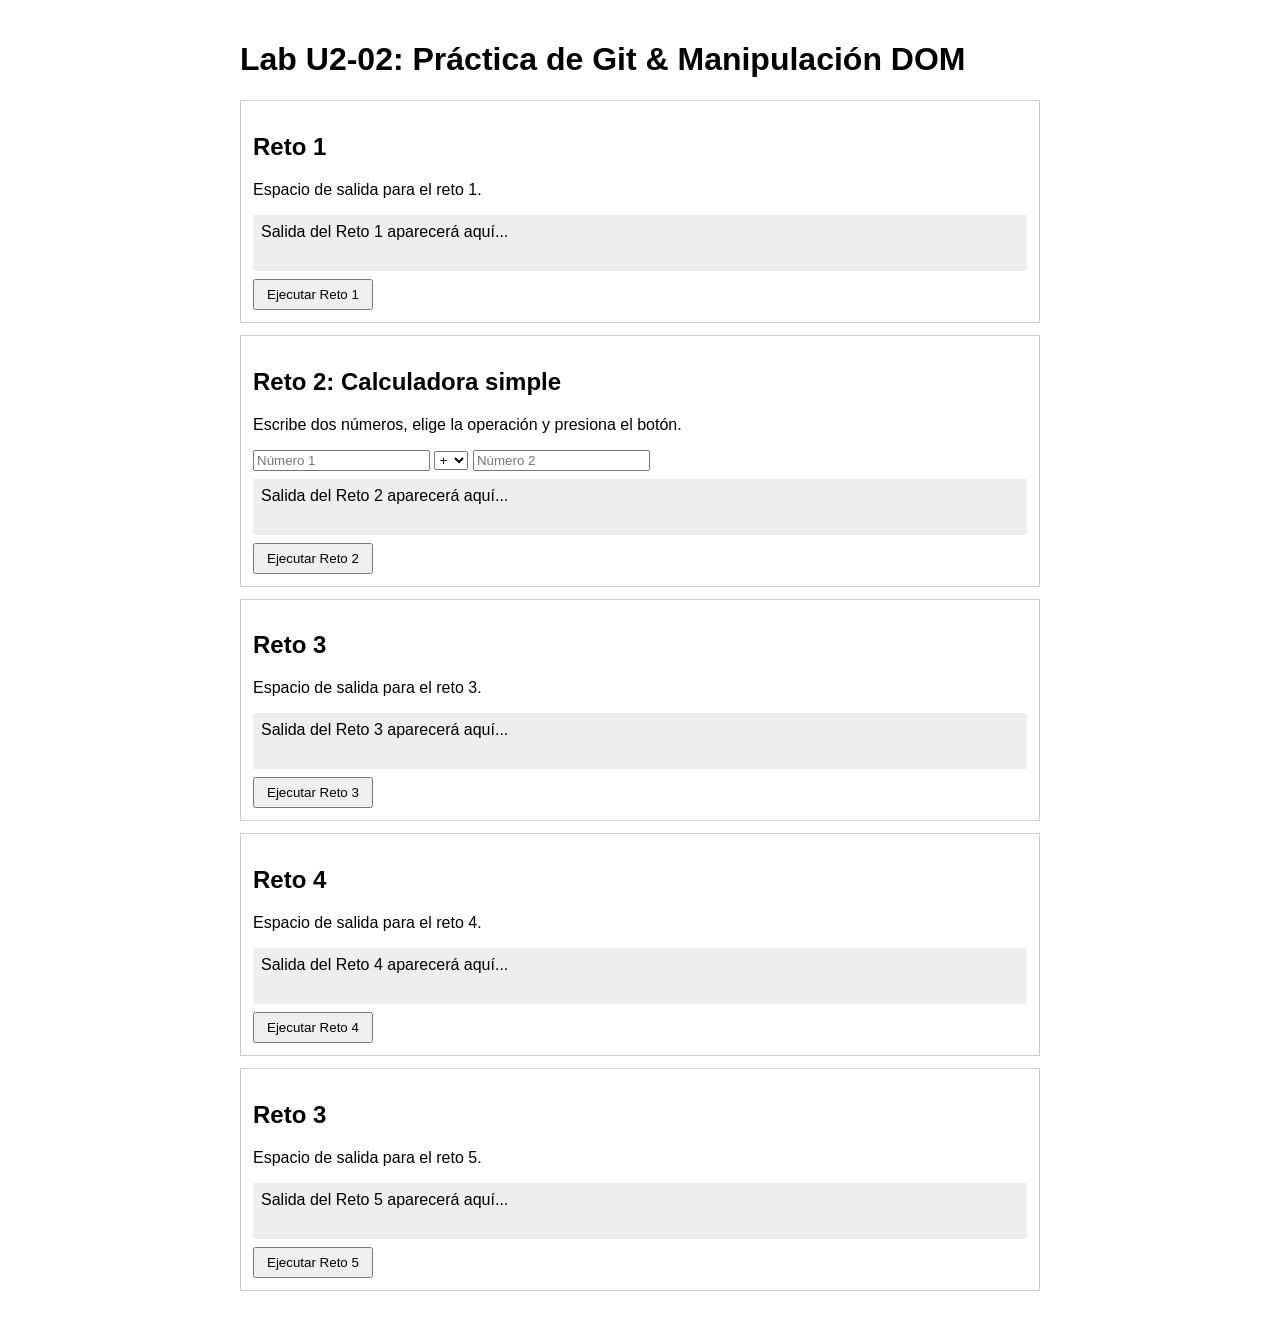
==== index.html @ 9565fed1 "Merge fd1b41a8173a43033ade3a9ca8edae19f249fbb9 into 412a941a6592d6efe7dd60e93189968a139754ee" ====
<!DOCTYPE html>
<html lang="es">
<head>
  <meta charset="UTF-8" />
  <meta name="viewport" content="width=device-width, initial-scale=1.0" />
  <title>Lab U2-02 - Práctica de Git & Retos DOM</title>
  <link rel="stylesheet" href="styles.css" />
</head>
<body>
  <header>
    <h1>Lab U2-02: Práctica de Git & Manipulación DOM</h1>
  </header>

  <main class="container">
    <!-- Reto 1 -->
    <section class="card" id="reto-1">
      <h2>Reto 1</h2>
      <p class="description">Espacio de salida para el reto 1.</p>
      <div class="output-box" id="salida-reto-1">
        Salida del Reto 1 aparecerá aquí...
      </div>
      <button type="button" id="btn-reto-1">Ejecutar Reto 1</button>
    </section>

    <!-- Reto 2 -->
    <section class="card" id="reto-2">
      <h2>Reto 2: Calculadora simple</h2>
      <p class="description">Escribe dos números, elige la operación y presiona el botón.</p>
      <input type="number" id="reto2-num1" placeholder="Número 1">
      <select id="reto2-op">
        <option value="+">+</option>
        <option value="-">-</option>
        <option value="*">*</option>
        <option value="/">/</option>
        <option value="%">%</option>
      </select>
      <input type="number" id="reto2-num2" placeholder="Número 2">
      <div class="output-box" id="salida-reto-2">
        Salida del Reto 2 aparecerá aquí...
      </div>
      <button type="button" id="btn-reto-2">Ejecutar Reto 2</button>

      <script>
        // RETO 2: Calculadora simple (Abril Saro Arteaga)
        function calcular(a, b, simbolo) {
          if (typeof a !== "number" || typeof b !== "number" || isNaN(a) || isNaN(b)) {
            return null;
          }
          switch (simbolo) {
            case "+": return a + b;
            case "-": return a - b;
            case "*": return a * b;
            case "/": return b === 0 ? null : a / b;
            case "%": return b === 0 ? null : a % b;
            default:  return null;
          }
        }

        document.getElementById("btn-reto-2").addEventListener("click", () => {
          const a = document.getElementById("reto2-num1").valueAsNumber;
          const b = document.getElementById("reto2-num2").valueAsNumber;
          const simbolo = document.getElementById("reto2-op").value;
          const resultado = calcular(a, b, simbolo);

          document.getElementById("salida-reto-2").textContent =
            resultado === null
              ? "Resultado: null (operación no válida)"
              : a + " " + simbolo + " " + b + " = " + resultado;
        });
      </script>
    </section>

    <!-- Reto 3 -->
    <section class="card" id="reto-3">
      <h2>Reto 3</h2>
      <p class="description">Espacio de salida para el reto 3.</p>
      <div class="output-box" id="salida-reto-3">
        Salida del Reto 3 aparecerá aquí...
      </div>
      <button type="button" id="btn-reto-3">Ejecutar Reto 3</button>
    </section>

    <!-- Reto 4 -->
    <section class="card" id="reto-4">
      <h2>Reto 4</h2>
      <p class="description">Espacio de salida para el reto 4.</p>
      <div class="output-box" id="salida-reto-4">
        Salida del Reto 4 aparecerá aquí...
      </div>
      <button type="button" id="btn-reto-4">Ejecutar Reto 4</button>
    </section>

       <!-- Reto 5 -->
    <section class="card" id="reto-3">
      <h2>Reto 3</h2>
      <p class="description">Espacio de salida para el reto 5.</p>
      <div class="output-box" id="salida-reto-3">
        Salida del Reto 5 aparecerá aquí...
      </div>
      <button type="button" id="btn-reto-3">Ejecutar Reto 5</button>
    </section>
  </main>

  <script src="app.js"></script>
</body>
</html>
---- styles.css ----
body {
  font-family: sans-serif;
  padding: 20px;
  max-width: 800px;
  margin: 0 auto;
}

.card {
  border: 1px solid #ccc;
  padding: 12px;
  margin-bottom: 12px;
}

.output-box {
  background: #eee;
  padding: 8px;
  min-height: 40px;
  margin: 8px 0;
}

button {
  cursor: pointer;
  padding: 6px 12px;
}
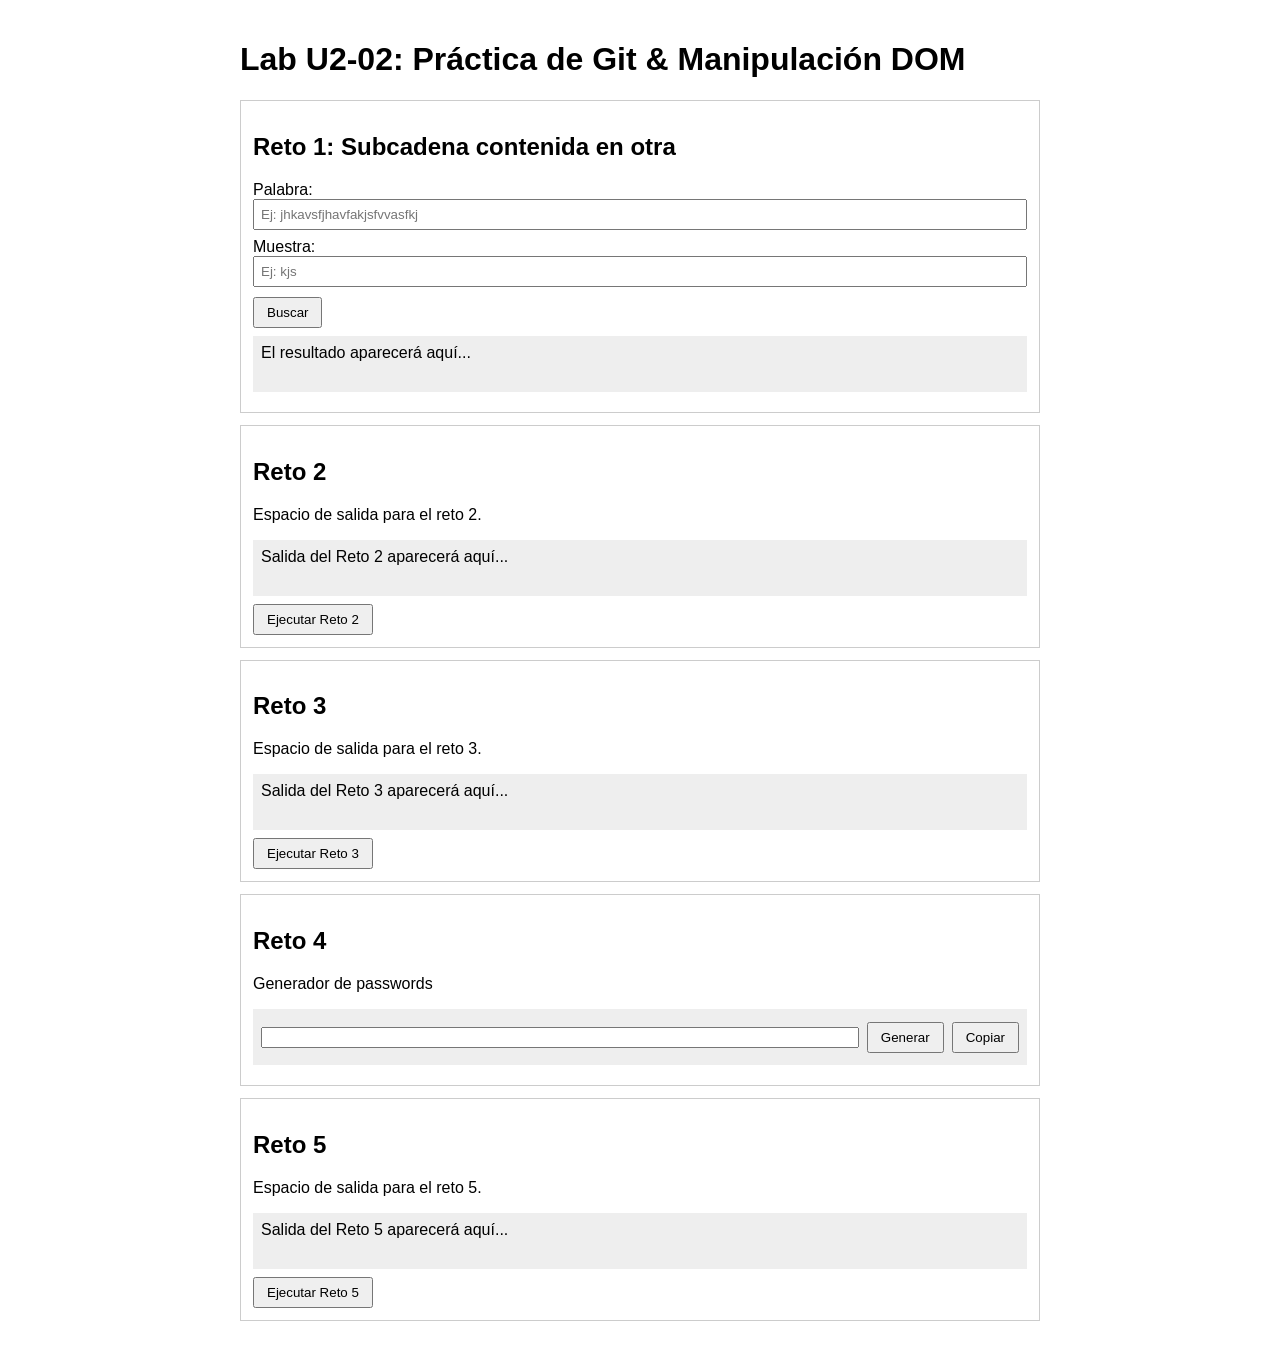
==== commit 5f53f316: "feat(Test): integrate Reto 1 (Uriel), Reto 4 (Manuel) and add space for Reto 5" ====
--- a/index.html
+++ b/index.html
@@ -12,62 +12,33 @@
   </header>
 
   <main class="container">
-    <!-- Reto 1 -->
+    <!-- Reto 1: Uriel Flores -->
     <section class="card" id="reto-1">
-      <h2>Reto 1</h2>
-      <p class="description">Espacio de salida para el reto 1.</p>
+      <h2>Reto 1: Subcadena contenida en otra</h2>
+      <div style="display: flex; flex-direction: column; gap: 8px; margin: 10px 0;">
+        <label>
+          Palabra:
+          <input type="text" id="input-palabra-1" placeholder="Ej: jhkavsfjhavfakjsfvvasfkj" style="width: 100%; padding: 6px; box-sizing: border-box;" />
+        </label>
+        <label>
+          Muestra:
+          <input type="text" id="input-muestra-1" placeholder="Ej: kjs" style="width: 100%; padding: 6px; box-sizing: border-box;" />
+        </label>
+      </div>
+      <button type="button" id="btn-reto-1">Buscar</button>
       <div class="output-box" id="salida-reto-1">
-        Salida del Reto 1 aparecerá aquí...
+        El resultado aparecerá aquí...
       </div>
-      <button type="button" id="btn-reto-1">Ejecutar Reto 1</button>
     </section>
 
     <!-- Reto 2 -->
     <section class="card" id="reto-2">
-      <h2>Reto 2: Calculadora simple</h2>
-      <p class="description">Escribe dos números, elige la operación y presiona el botón.</p>
-      <input type="number" id="reto2-num1" placeholder="Número 1">
-      <select id="reto2-op">
-        <option value="+">+</option>
-        <option value="-">-</option>
-        <option value="*">*</option>
-        <option value="/">/</option>
-        <option value="%">%</option>
-      </select>
-      <input type="number" id="reto2-num2" placeholder="Número 2">
+      <h2>Reto 2</h2>
+      <p class="description">Espacio de salida para el reto 2.</p>
       <div class="output-box" id="salida-reto-2">
         Salida del Reto 2 aparecerá aquí...
       </div>
       <button type="button" id="btn-reto-2">Ejecutar Reto 2</button>
-
-      <script>
-        // RETO 2: Calculadora simple (Abril Saro Arteaga)
-        function calcular(a, b, simbolo) {
-          if (typeof a !== "number" || typeof b !== "number" || isNaN(a) || isNaN(b)) {
-            return null;
-          }
-          switch (simbolo) {
-            case "+": return a + b;
-            case "-": return a - b;
-            case "*": return a * b;
-            case "/": return b === 0 ? null : a / b;
-            case "%": return b === 0 ? null : a % b;
-            default:  return null;
-          }
-        }
-
-        document.getElementById("btn-reto-2").addEventListener("click", () => {
-          const a = document.getElementById("reto2-num1").valueAsNumber;
-          const b = document.getElementById("reto2-num2").valueAsNumber;
-          const simbolo = document.getElementById("reto2-op").value;
-          const resultado = calcular(a, b, simbolo);
-
-          document.getElementById("salida-reto-2").textContent =
-            resultado === null
-              ? "Resultado: null (operación no válida)"
-              : a + " " + simbolo + " " + b + " = " + resultado;
-        });
-      </script>
     </section>
 
     <!-- Reto 3 -->
@@ -82,25 +53,28 @@
 
     <!-- Reto 4 -->
     <section class="card" id="reto-4">
-      <h2>Reto 4</h2>
-      <p class="description">Espacio de salida para el reto 4.</p>
-      <div class="output-box" id="salida-reto-4">
-        Salida del Reto 4 aparecerá aquí...
-      </div>
-      <button type="button" id="btn-reto-4">Ejecutar Reto 4</button>
+        <h2>Reto 4</h2>
+        <p class="description">Generador de passwords</p>
+        <div class="output-box" id="salida-reto-4" style="display: flex; align-items: center; gap: 8px; flex: 1;">
+            <input type="text" id="input-pass" style="width: 100%;"/>
+            <button type="button" id="btn-generate">Generar</button>
+            <button type="button" id="btn-copy">Copiar</button>
+        </div>
     </section>
 
-       <!-- Reto 5 -->
-    <section class="card" id="reto-3">
-      <h2>Reto 3</h2>
+    <!-- Reto 5 -->
+    <section class="card" id="reto-5">
+      <h2>Reto 5</h2>
       <p class="description">Espacio de salida para el reto 5.</p>
-      <div class="output-box" id="salida-reto-3">
+      <div class="output-box" id="salida-reto-5">
         Salida del Reto 5 aparecerá aquí...
       </div>
-      <button type="button" id="btn-reto-3">Ejecutar Reto 5</button>
+      <button type="button" id="btn-reto-5">Ejecutar Reto 5</button>
     </section>
   </main>
 
-  <script src="app.js"></script>
+  <!-- Scripts de los retos integrados -->
+  <script src="Menor Subcadena.js"></script>
+  <script src="generador-passwords.js"></script>
 </body>
 </html>
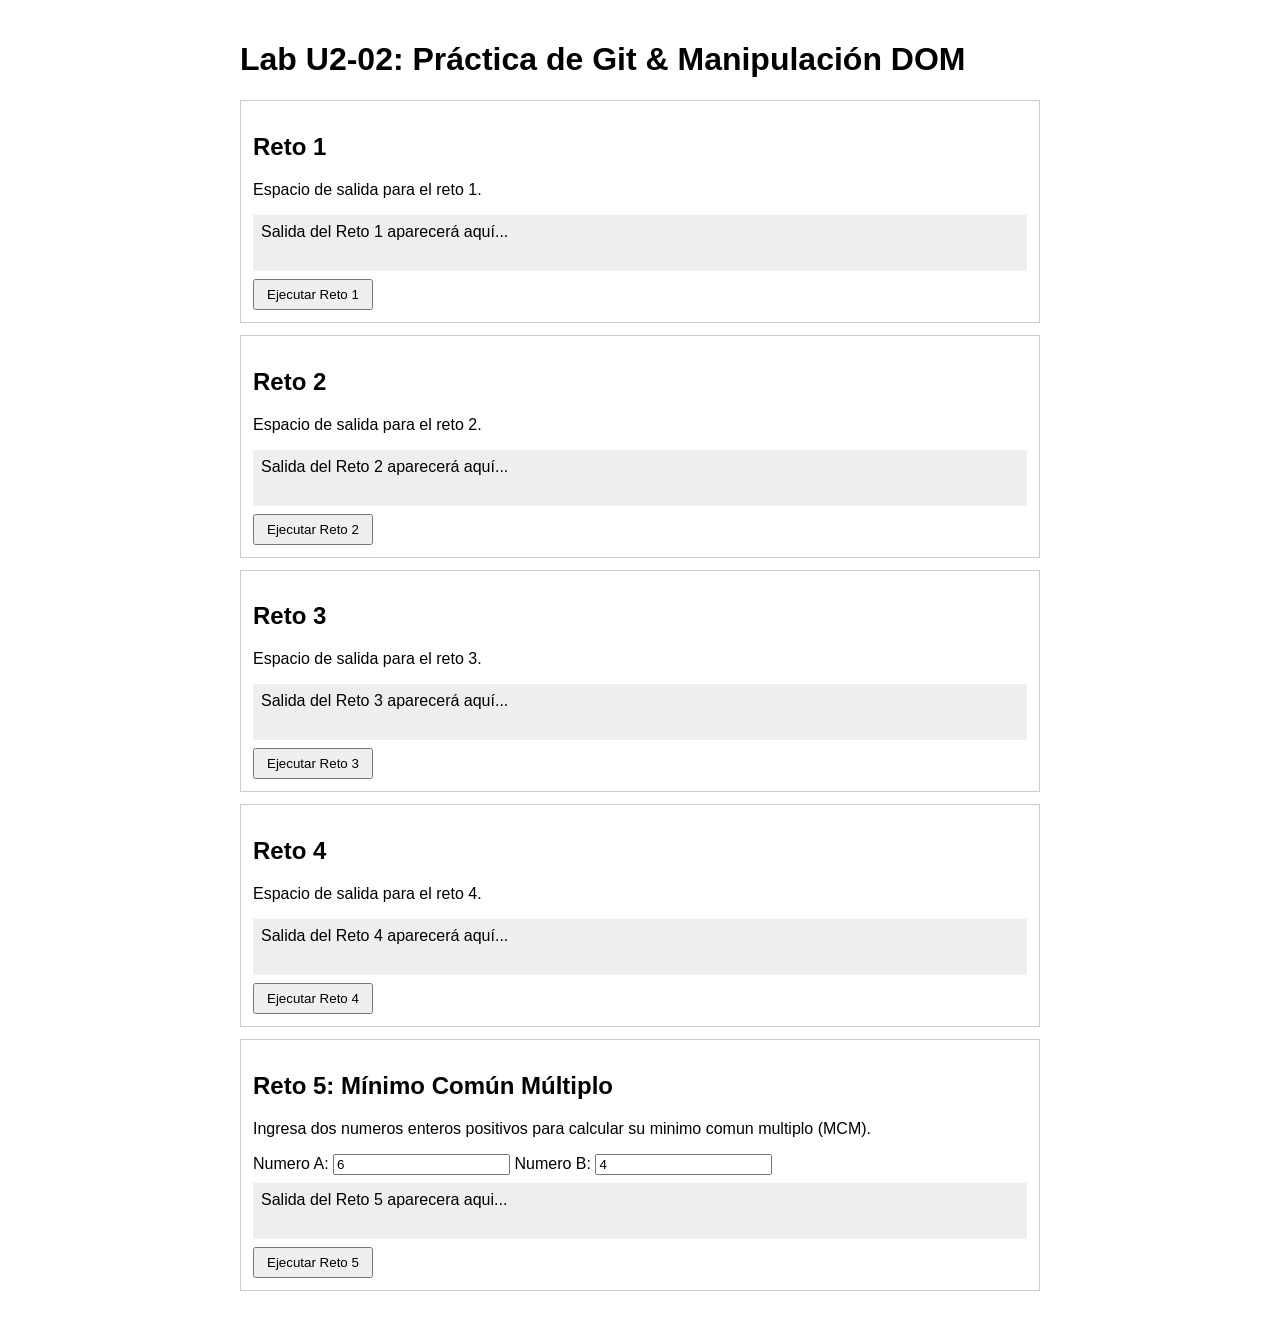
==== commit efe60a66: "reto 5 echo" ====
--- a/index.html
+++ b/index.html
@@ -12,23 +12,14 @@
   </header>
 
   <main class="container">
-    <!-- Reto 1: Uriel Flores -->
+    <!-- Reto 1 -->
     <section class="card" id="reto-1">
-      <h2>Reto 1: Subcadena contenida en otra</h2>
-      <div style="display: flex; flex-direction: column; gap: 8px; margin: 10px 0;">
-        <label>
-          Palabra:
-          <input type="text" id="input-palabra-1" placeholder="Ej: jhkavsfjhavfakjsfvvasfkj" style="width: 100%; padding: 6px; box-sizing: border-box;" />
-        </label>
-        <label>
-          Muestra:
-          <input type="text" id="input-muestra-1" placeholder="Ej: kjs" style="width: 100%; padding: 6px; box-sizing: border-box;" />
-        </label>
+      <h2>Reto 1</h2>
+      <p class="description">Espacio de salida para el reto 1.</p>
+      <div class="output-box" id="salida-reto-1">
+        Salida del Reto 1 aparecerá aquí...
       </div>
-      <button type="button" id="btn-reto-1">Buscar</button>
-      <div class="output-box" id="salida-reto-1">
-        El resultado aparecerá aquí...
-      </div>
+      <button type="button" id="btn-reto-1">Ejecutar Reto 1</button>
     </section>
 
     <!-- Reto 2 -->
@@ -53,28 +44,32 @@
 
     <!-- Reto 4 -->
     <section class="card" id="reto-4">
-        <h2>Reto 4</h2>
-        <p class="description">Generador de passwords</p>
-        <div class="output-box" id="salida-reto-4" style="display: flex; align-items: center; gap: 8px; flex: 1;">
-            <input type="text" id="input-pass" style="width: 100%;"/>
-            <button type="button" id="btn-generate">Generar</button>
-            <button type="button" id="btn-copy">Copiar</button>
-        </div>
+      <h2>Reto 4</h2>
+      <p class="description">Espacio de salida para el reto 4.</p>
+      <div class="output-box" id="salida-reto-4">
+        Salida del Reto 4 aparecerá aquí...
+      </div>
+      <button type="button" id="btn-reto-4">Ejecutar Reto 4</button>
     </section>
 
-    <!-- Reto 5 -->
+        <!-- Reto 5: Mínimo Común Múltiplo -->
     <section class="card" id="reto-5">
-      <h2>Reto 5</h2>
-      <p class="description">Espacio de salida para el reto 5.</p>
+      <h2>Reto 5: Mínimo Común Múltiplo</h2>
+      <p class="description">
+        Ingresa dos numeros enteros positivos para calcular su minimo comun multiplo (MCM).
+      </p>
+      <div class="inputs-reto-5">
+        <label>Numero A: <input type="number" id="num-a-reto-5" min="1" step="1" value="6" /></label>
+        <label>Numero B: <input type="number" id="num-b-reto-5" min="1" step="1" value="4" /></label>
+      </div>
       <div class="output-box" id="salida-reto-5">
-        Salida del Reto 5 aparecerá aquí...
+        Salida del Reto 5 aparecera aqui...
       </div>
       <button type="button" id="btn-reto-5">Ejecutar Reto 5</button>
     </section>
+
   </main>
 
-  <!-- Scripts de los retos integrados -->
-  <script src="Menor Subcadena.js"></script>
-  <script src="generador-passwords.js"></script>
+  <script src="app.js"></script>
 </body>
 </html>
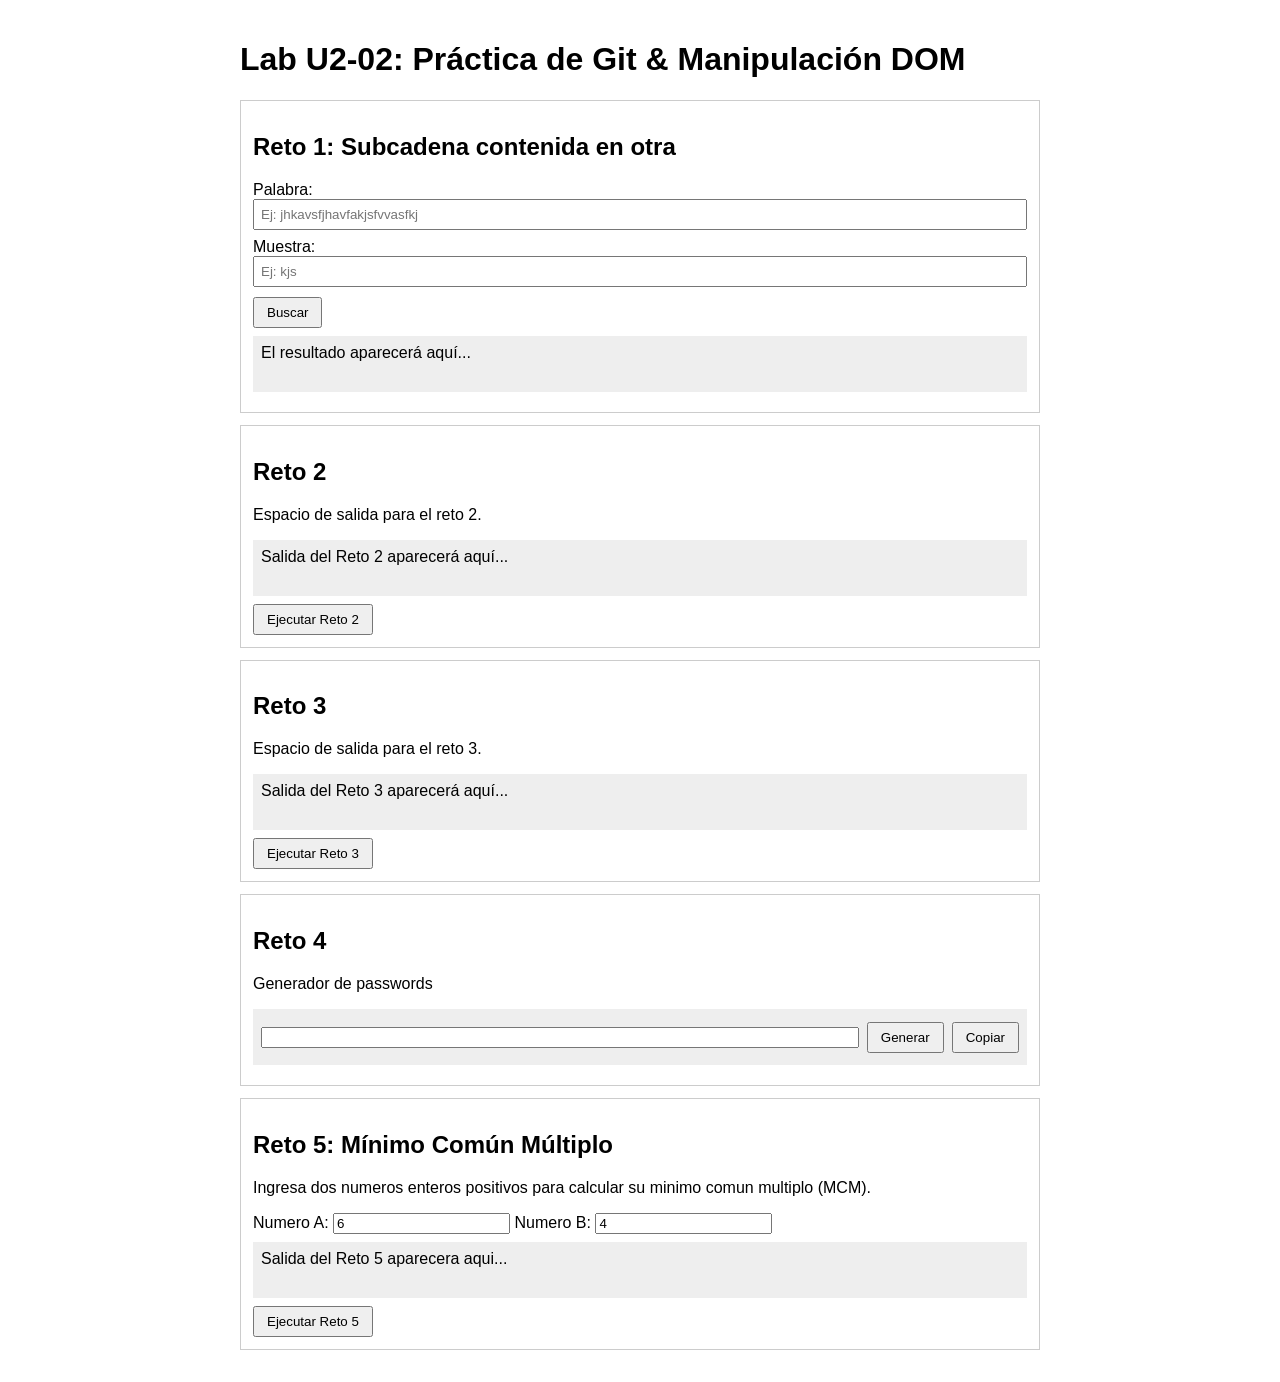
==== commit 7a7f6712: "feat(Test): integrate Reto 5 (Alexis), organize JS files into scripts/ directory" ====
--- a/index.html
+++ b/index.html
@@ -12,14 +12,23 @@
   </header>
 
   <main class="container">
-    <!-- Reto 1 -->
+    <!-- Reto 1: Uriel Flores -->
     <section class="card" id="reto-1">
-      <h2>Reto 1</h2>
-      <p class="description">Espacio de salida para el reto 1.</p>
+      <h2>Reto 1: Subcadena contenida en otra</h2>
+      <div style="display: flex; flex-direction: column; gap: 8px; margin: 10px 0;">
+        <label>
+          Palabra:
+          <input type="text" id="input-palabra-1" placeholder="Ej: jhkavsfjhavfakjsfvvasfkj" style="width: 100%; padding: 6px; box-sizing: border-box;" />
+        </label>
+        <label>
+          Muestra:
+          <input type="text" id="input-muestra-1" placeholder="Ej: kjs" style="width: 100%; padding: 6px; box-sizing: border-box;" />
+        </label>
+      </div>
+      <button type="button" id="btn-reto-1">Buscar</button>
       <div class="output-box" id="salida-reto-1">
-        Salida del Reto 1 aparecerá aquí...
+        El resultado aparecerá aquí...
       </div>
-      <button type="button" id="btn-reto-1">Ejecutar Reto 1</button>
     </section>
 
     <!-- Reto 2 -->
@@ -42,17 +51,18 @@
       <button type="button" id="btn-reto-3">Ejecutar Reto 3</button>
     </section>
 
-    <!-- Reto 4 -->
+    <!-- Reto 4: José Manuel Ramos -->
     <section class="card" id="reto-4">
-      <h2>Reto 4</h2>
-      <p class="description">Espacio de salida para el reto 4.</p>
-      <div class="output-box" id="salida-reto-4">
-        Salida del Reto 4 aparecerá aquí...
-      </div>
-      <button type="button" id="btn-reto-4">Ejecutar Reto 4</button>
+        <h2>Reto 4</h2>
+        <p class="description">Generador de passwords</p>
+        <div class="output-box" id="salida-reto-4" style="display: flex; align-items: center; gap: 8px; flex: 1;">
+            <input type="text" id="input-pass" style="width: 100%;"/>
+            <button type="button" id="btn-generate">Generar</button>
+            <button type="button" id="btn-copy">Copiar</button>
+        </div>
     </section>
 
-        <!-- Reto 5: Mínimo Común Múltiplo -->
+    <!-- Reto 5: Alexis Acosta -->
     <section class="card" id="reto-5">
       <h2>Reto 5: Mínimo Común Múltiplo</h2>
       <p class="description">
@@ -67,9 +77,11 @@
       </div>
       <button type="button" id="btn-reto-5">Ejecutar Reto 5</button>
     </section>
-
   </main>
 
-  <script src="app.js"></script>
+  <!-- Scripts organizados en la carpeta scripts/ -->
+  <script src="scripts/Menor Subcadena.js"></script>
+  <script src="scripts/generador-passwords.js"></script>
+  <script src="scripts/mcm.js"></script>
 </body>
 </html>
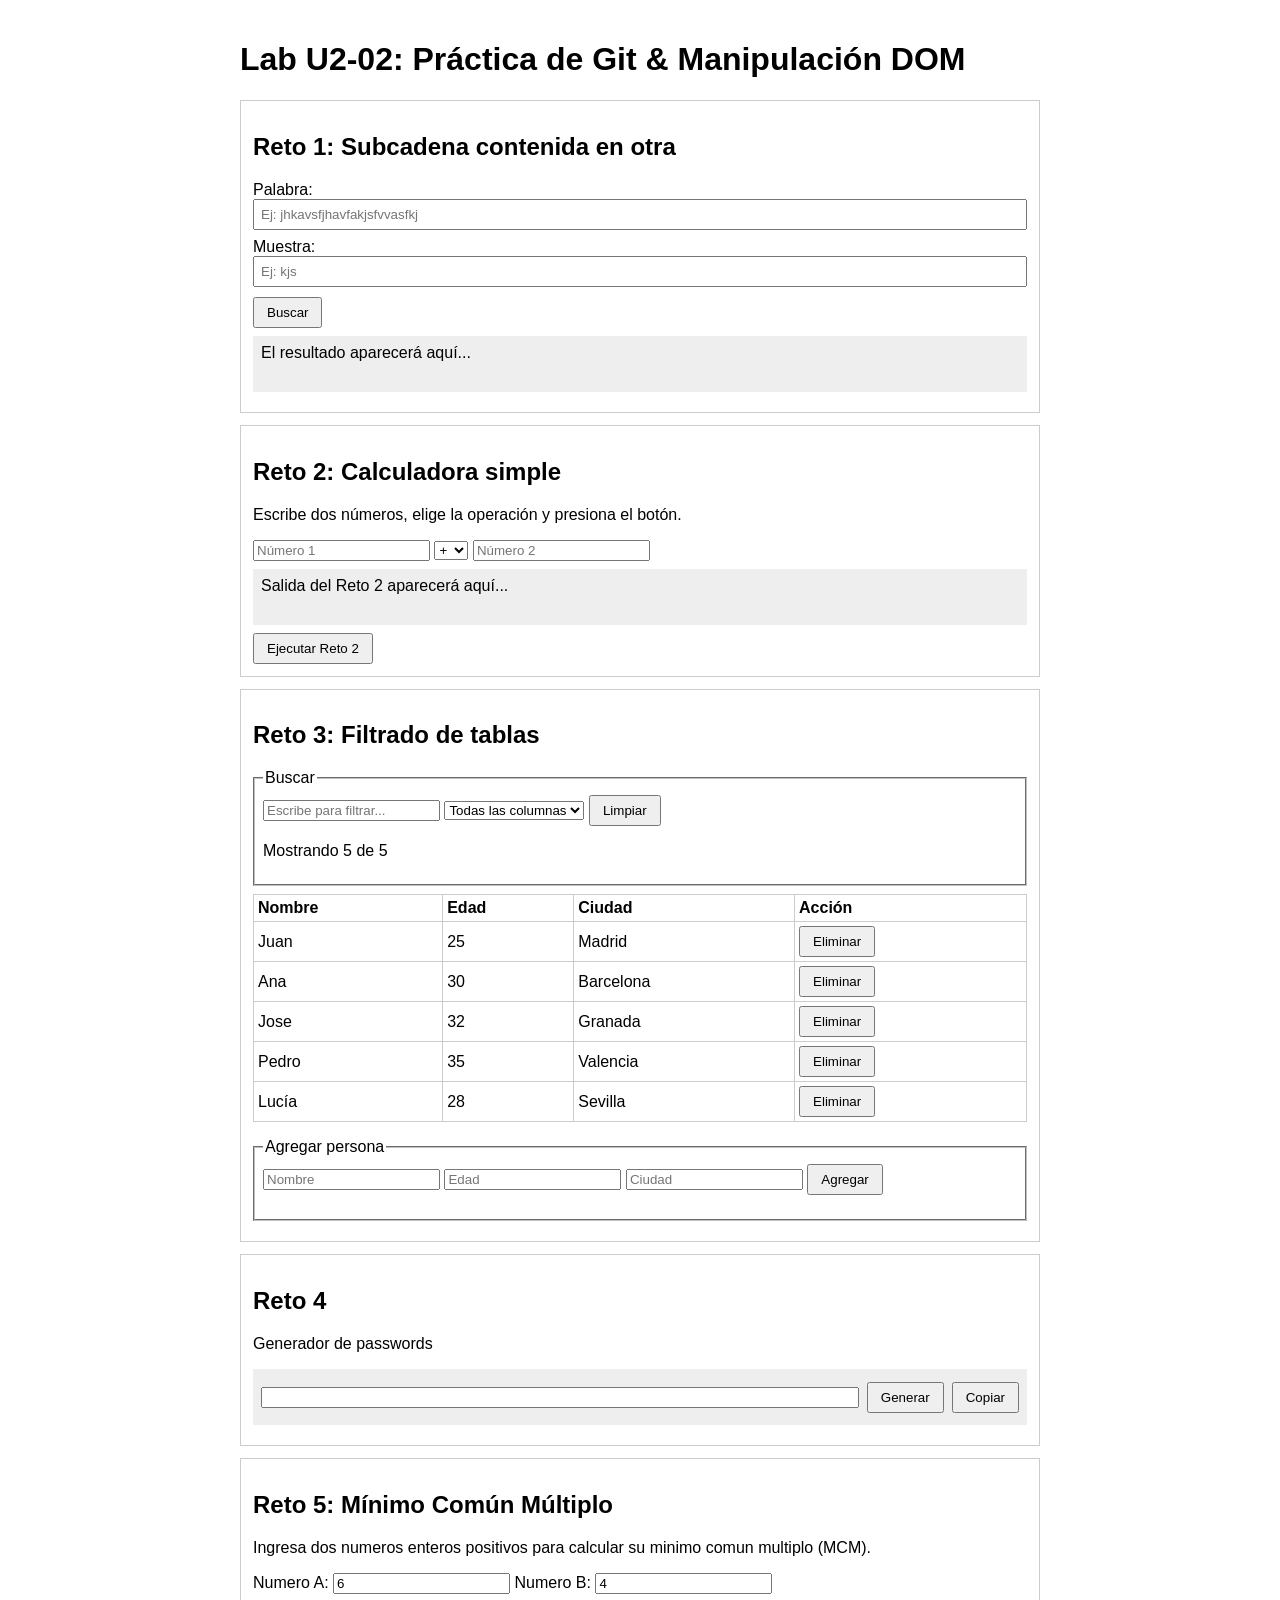
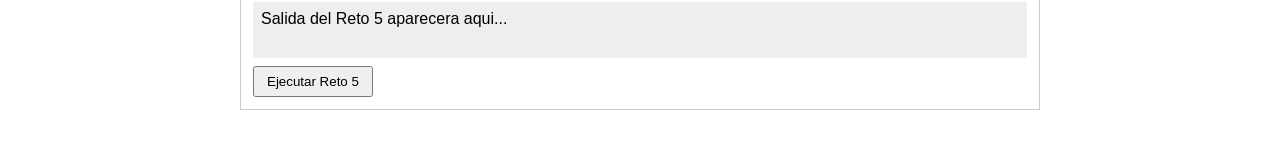
==== commit 1f107deb: "feat(Test): integrate Reto 2 (Abril) and Reto 3 (Natalia), completing all 5 challenges" ====
--- a/index.html
+++ b/index.html
@@ -5,6 +5,12 @@
   <meta name="viewport" content="width=device-width, initial-scale=1.0" />
   <title>Lab U2-02 - Práctica de Git & Retos DOM</title>
   <link rel="stylesheet" href="styles.css" />
+  <style>
+    /* Estilos mínimos para la tabla del reto 3 sin romper nada */
+    table { border-collapse: collapse; width: 100%; margin-top: 8px; }
+    th, td { border: 1px solid #ccc; padding: 4px; text-align: left; }
+    fieldset { margin: 8px 0; padding: 8px; }
+  </style>
 </head>
 <body>
   <header>
@@ -31,24 +37,57 @@
       </div>
     </section>
 
-    <!-- Reto 2 -->
+    <!-- Reto 2: Abril Saro Arteaga -->
     <section class="card" id="reto-2">
-      <h2>Reto 2</h2>
-      <p class="description">Espacio de salida para el reto 2.</p>
+      <h2>Reto 2: Calculadora simple</h2>
+      <p class="description">Escribe dos números, elige la operación y presiona el botón.</p>
+      <input type="number" id="reto2-num1" placeholder="Número 1">
+      <select id="reto2-op">
+        <option value="+">+</option>
+        <option value="-">-</option>
+        <option value="*">*</option>
+        <option value="/">/</option>
+        <option value="%">%</option>
+      </select>
+      <input type="number" id="reto2-num2" placeholder="Número 2">
       <div class="output-box" id="salida-reto-2">
         Salida del Reto 2 aparecerá aquí...
       </div>
       <button type="button" id="btn-reto-2">Ejecutar Reto 2</button>
     </section>
 
-    <!-- Reto 3 -->
+    <!-- Reto 3: Natalia Jaquelin Sánchez Morales -->
     <section class="card" id="reto-3">
-      <h2>Reto 3</h2>
-      <p class="description">Espacio de salida para el reto 3.</p>
-      <div class="output-box" id="salida-reto-3">
-        Salida del Reto 3 aparecerá aquí...
-      </div>
-      <button type="button" id="btn-reto-3">Ejecutar Reto 3</button>
+      <h2>Reto 3: Filtrado de tablas</h2>
+      <fieldset>
+        <legend>Buscar</legend>
+        <input type="text" id="filtro" placeholder="Escribe para filtrar...">
+        <select id="columna">
+          <option value="-1">Todas las columnas</option>
+          <option value="0">Nombre</option>
+          <option value="1">Edad</option>
+          <option value="2">Ciudad</option>
+        </select>
+        <button type="button" id="limpiar">Limpiar</button>
+        <p id="contador"></p>
+      </fieldset>
+
+      <table id="tabla">
+        <thead>
+          <tr><th>Nombre</th><th>Edad</th><th>Ciudad</th><th>Acción</th></tr>
+        </thead>
+        <tbody></tbody>
+      </table>
+      <p id="mensaje"><b></b></p>
+
+      <fieldset>
+        <legend>Agregar persona</legend>
+        <input type="text" id="nNombre" placeholder="Nombre">
+        <input type="number" id="nEdad" placeholder="Edad" min="1">
+        <input type="text" id="nCiudad" placeholder="Ciudad">
+        <button type="button" id="agregar">Agregar</button>
+        <p id="error"></p>
+      </fieldset>
     </section>
 
     <!-- Reto 4: José Manuel Ramos -->
@@ -81,6 +120,8 @@
 
   <!-- Scripts organizados en la carpeta scripts/ -->
   <script src="scripts/Menor Subcadena.js"></script>
+  <script src="scripts/calculadora.js"></script>
+  <script src="scripts/filtrar-tabla.js"></script>
   <script src="scripts/generador-passwords.js"></script>
   <script src="scripts/mcm.js"></script>
 </body>
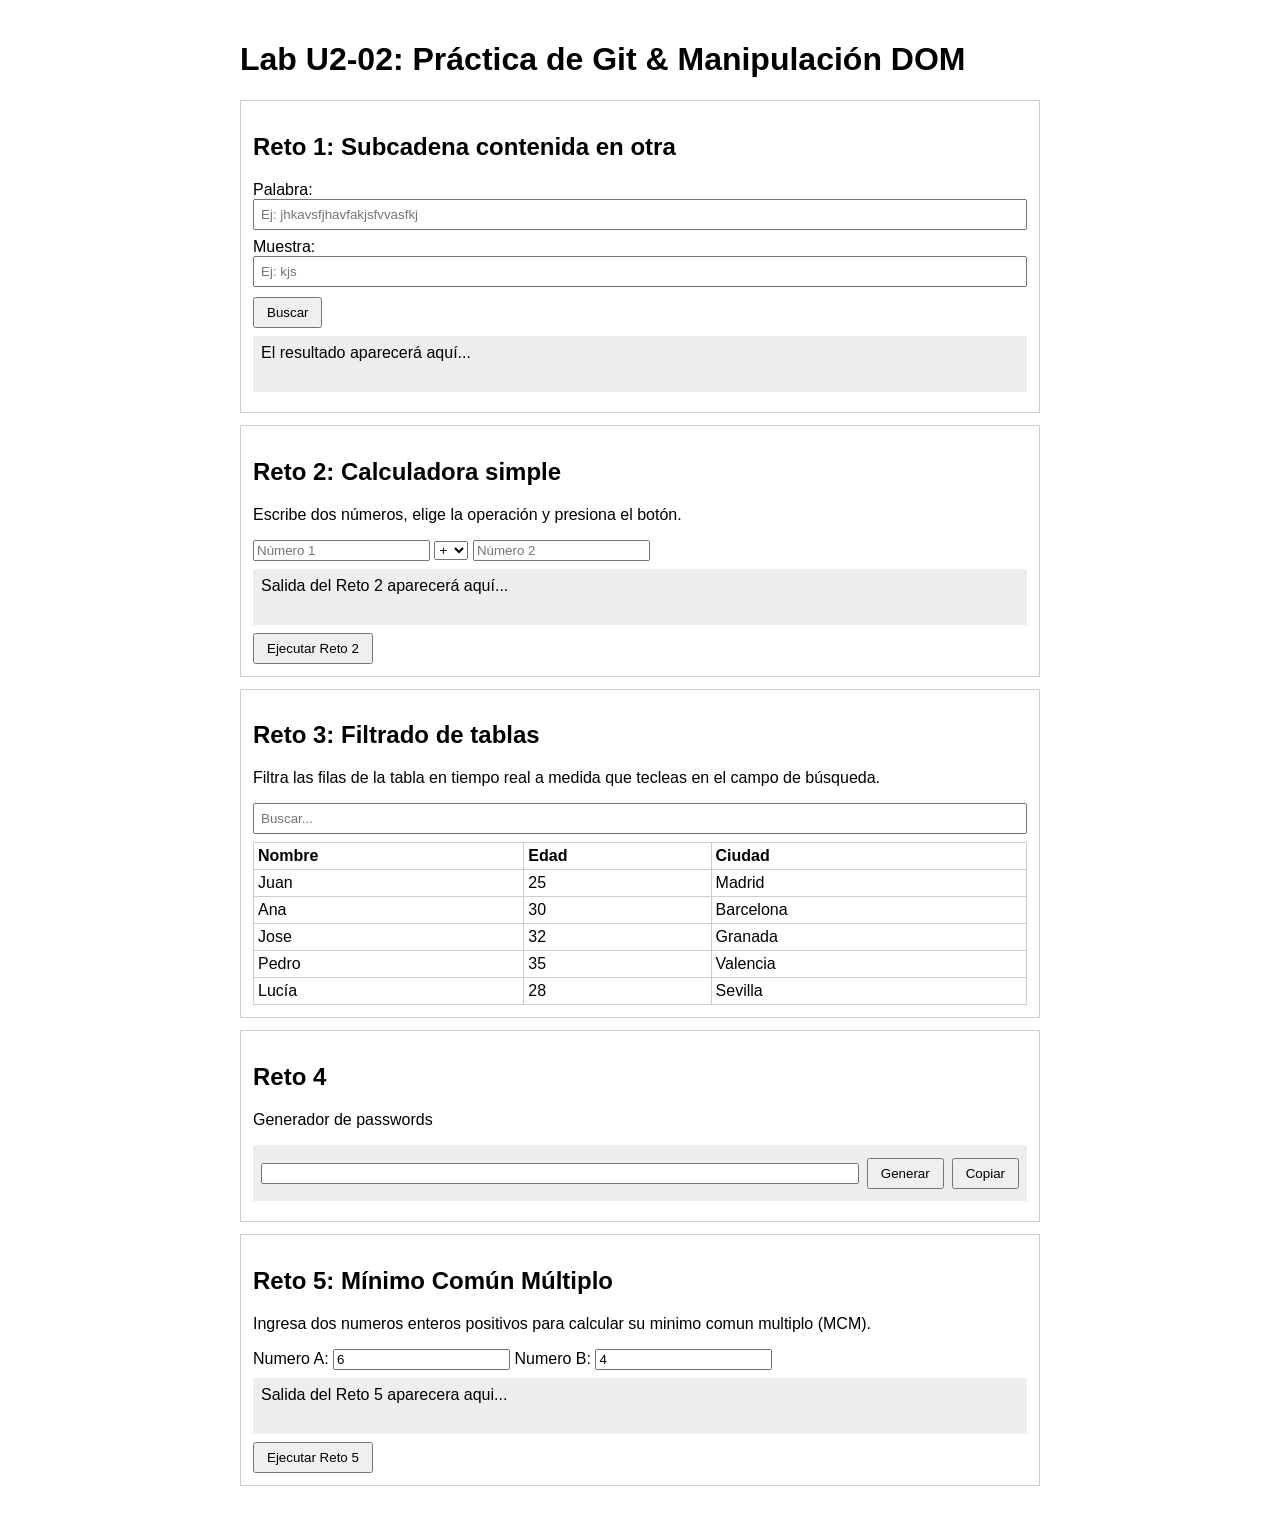
==== commit 0d078fcf: "feat(Test): implement clean filterTable() function and static table structure for Reto 3" ====
--- a/index.html
+++ b/index.html
@@ -59,35 +59,28 @@
     <!-- Reto 3: Natalia Jaquelin Sánchez Morales -->
     <section class="card" id="reto-3">
       <h2>Reto 3: Filtrado de tablas</h2>
-      <fieldset>
-        <legend>Buscar</legend>
-        <input type="text" id="filtro" placeholder="Escribe para filtrar...">
-        <select id="columna">
-          <option value="-1">Todas las columnas</option>
-          <option value="0">Nombre</option>
-          <option value="1">Edad</option>
-          <option value="2">Ciudad</option>
-        </select>
-        <button type="button" id="limpiar">Limpiar</button>
-        <p id="contador"></p>
-      </fieldset>
+      <p class="description">Filtra las filas de la tabla en tiempo real a medida que tecleas en el campo de búsqueda.</p>
+      
+      <div style="margin: 8px 0;">
+        <input type="text" id="filtro" placeholder="Buscar..." style="width: 100%; padding: 6px; box-sizing: border-box;">
+      </div>
 
       <table id="tabla">
         <thead>
-          <tr><th>Nombre</th><th>Edad</th><th>Ciudad</th><th>Acción</th></tr>
+          <tr>
+            <th>Nombre</th>
+            <th>Edad</th>
+            <th>Ciudad</th>
+          </tr>
         </thead>
-        <tbody></tbody>
+        <tbody>
+          <tr><td>Juan</td><td>25</td><td>Madrid</td></tr>
+          <tr><td>Ana</td><td>30</td><td>Barcelona</td></tr>
+          <tr><td>Jose</td><td>32</td><td>Granada</td></tr>
+          <tr><td>Pedro</td><td>35</td><td>Valencia</td></tr>
+          <tr><td>Lucía</td><td>28</td><td>Sevilla</td></tr>
+        </tbody>
       </table>
-      <p id="mensaje"><b></b></p>
-
-      <fieldset>
-        <legend>Agregar persona</legend>
-        <input type="text" id="nNombre" placeholder="Nombre">
-        <input type="number" id="nEdad" placeholder="Edad" min="1">
-        <input type="text" id="nCiudad" placeholder="Ciudad">
-        <button type="button" id="agregar">Agregar</button>
-        <p id="error"></p>
-      </fieldset>
     </section>
 
     <!-- Reto 4: José Manuel Ramos -->
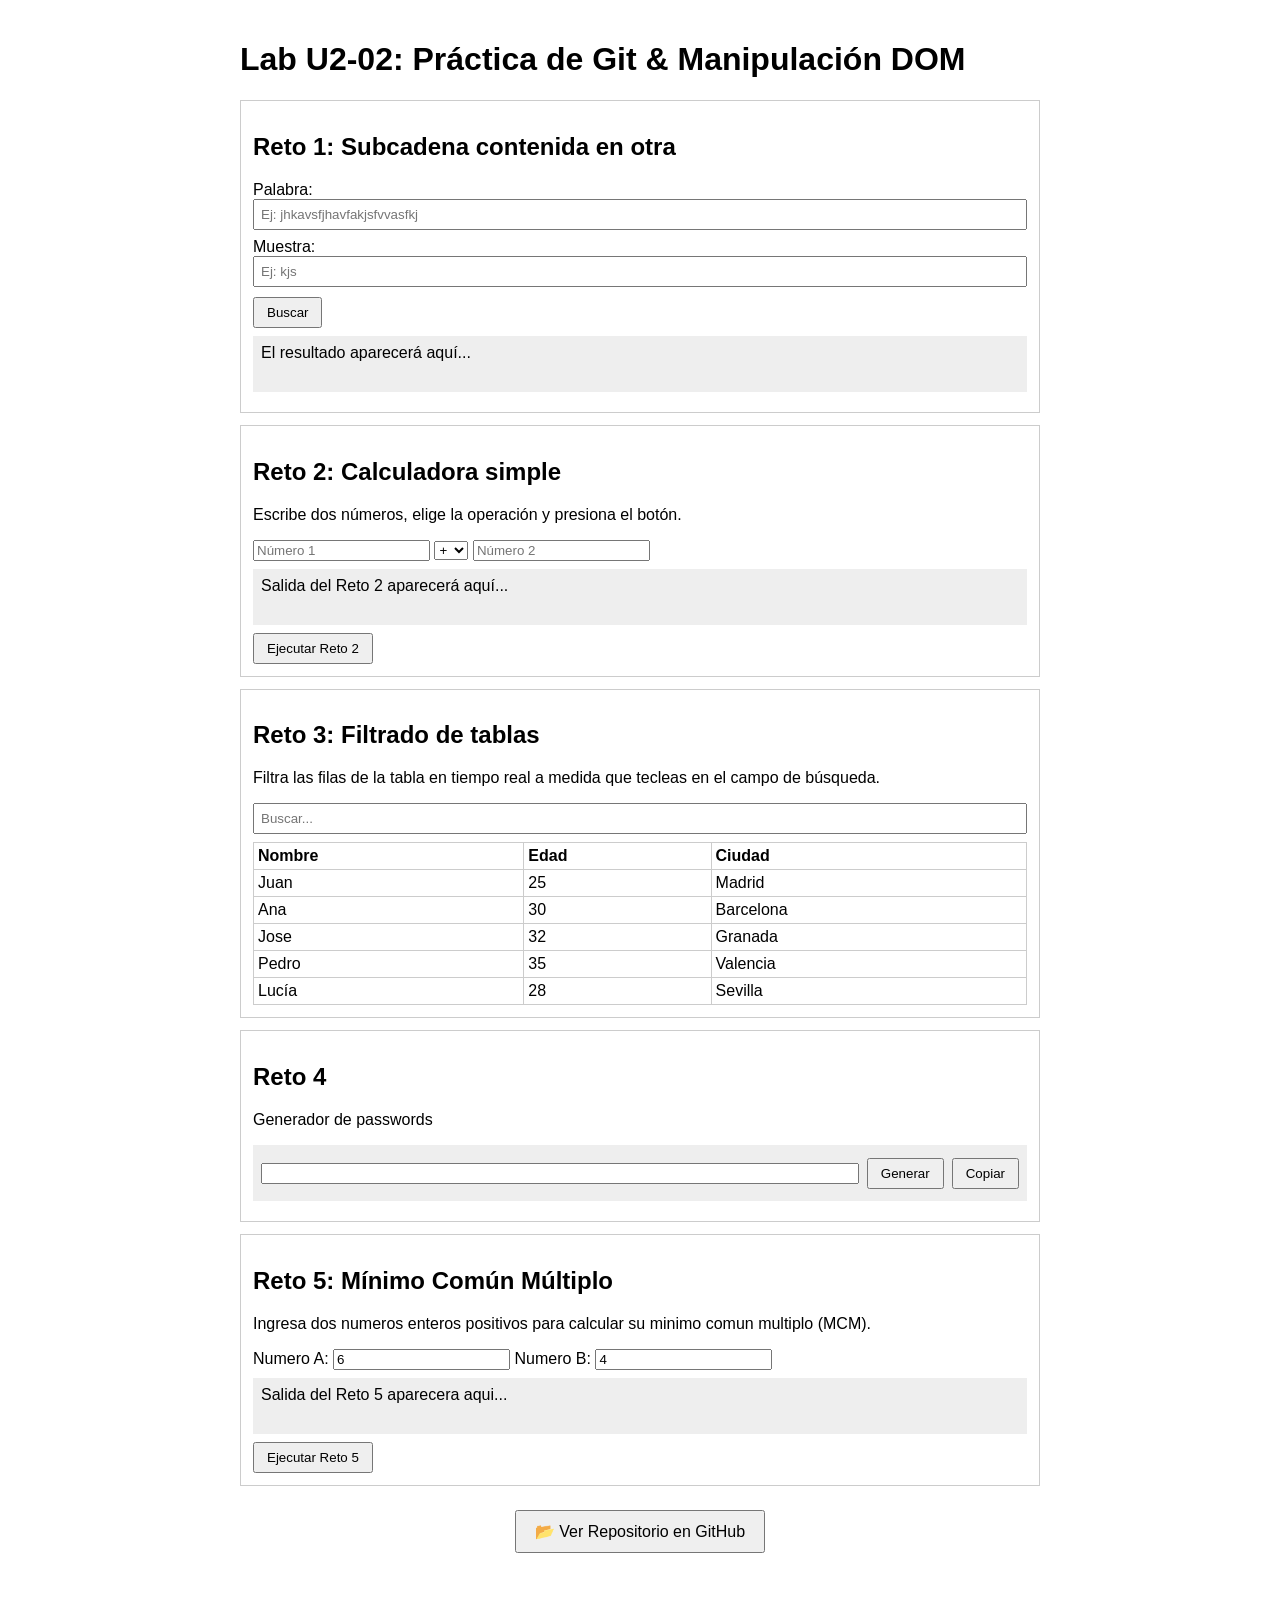
==== commit bbe16aeb: "feat: add link button to GitHub repository below Reto 5" ====
--- a/index.html
+++ b/index.html
@@ -109,10 +109,19 @@
       </div>
       <button type="button" id="btn-reto-5">Ejecutar Reto 5</button>
     </section>
+
+    <!-- Botón hacia el Repositorio de GitHub -->
+    <div style="text-align: center; margin: 24px 0;">
+      <a href="https://github.com/Click-Software/Retos-DOM" target="_blank" rel="noopener noreferrer" style="text-decoration: none;">
+        <button type="button" style="padding: 10px 18px; font-size: 1rem; cursor: pointer;">
+          📂 Ver Repositorio en GitHub
+        </button>
+      </a>
+    </div>
   </main>
 
   <!-- Scripts organizados en la carpeta scripts/ -->
-  <script src="scripts/Menor Subcadena.js"></script>
+  <script src="scripts/menor-subcadena.js"></script>
   <script src="scripts/calculadora.js"></script>
   <script src="scripts/filtrar-tabla.js"></script>
   <script src="scripts/generador-passwords.js"></script>
